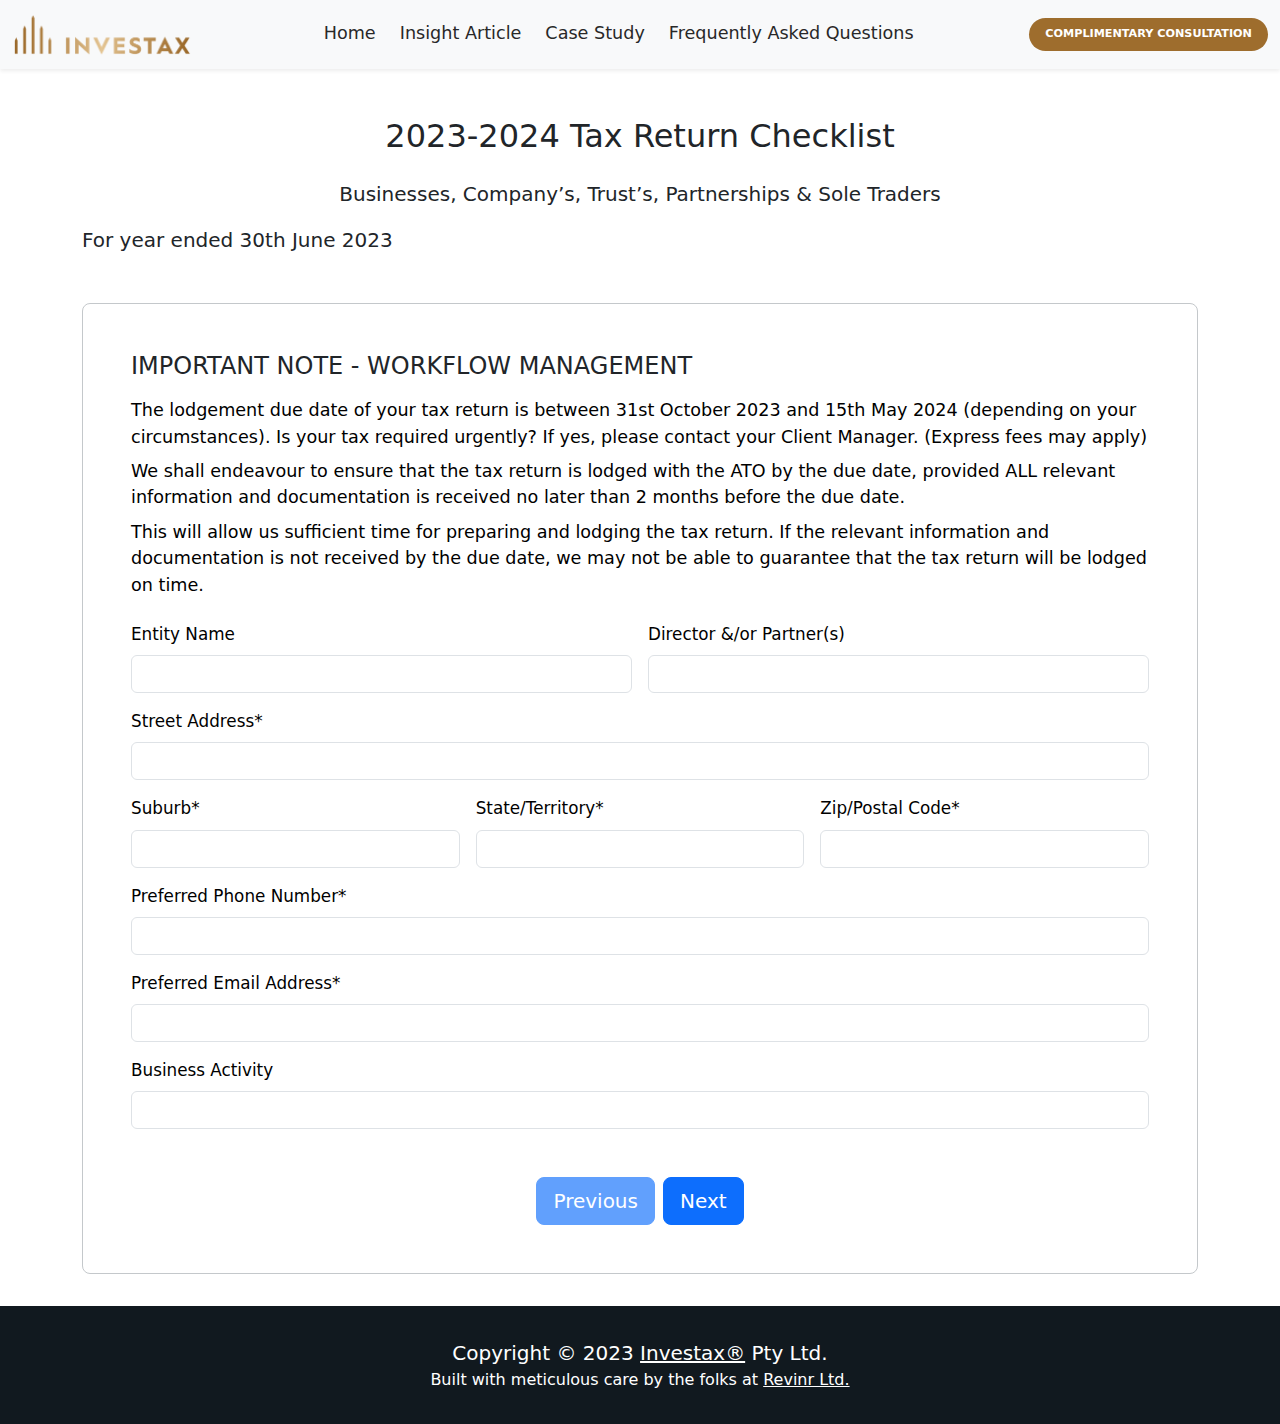
==== company-trust-partnership.html @ e7cae27a "navbar and footer added" ====
<!DOCTYPE html>
<html lang="en">
  <head>
    <meta charset="UTF-8" />
    <meta name="viewport" content="width=device-width, initial-scale=1.0" />

    <!-- bootstrap 5 -->
    <link
      rel="stylesheet"
      href="https://cdnjs.cloudflare.com/ajax/libs/bootstrap/5.3.3/css/bootstrap.min.css"
      integrity="sha512-jnSuA4Ss2PkkikSOLtYs8BlYIeeIK1h99ty4YfvRPAlzr377vr3CXDb7sb7eEEBYjDtcYj+AjBH3FLv5uSJuXg=="
      crossorigin="anonymous"
      referrerpolicy="no-referrer"
    />

    <!-- custom css -->
    <link rel="stylesheet" href="./css/style.css" />

    <title>Businesses, Company's, Trust's, Partnerships & Sole Traders</title>
  </head>
  <body>
    <nav class="navbar navbar-expand-lg bg-body-tertiary shadow-sm">
      <div class="container-fluid">
        <a class="navbar-brand" href="/">
          <img src="./img/Investax-Logo.png" alt="" />
        </a>
        <button
          class="navbar-toggler"
          type="button"
          data-bs-toggle="collapse"
          data-bs-target="#navbarSupportedContent"
          aria-controls="navbarSupportedContent"
          aria-expanded="false"
          aria-label="Toggle navigation"
        >
          <span class="navbar-toggler-icon"></span>
        </button>
        <div class="collapse navbar-collapse" id="navbarSupportedContent">
          <ul
            class="navbar-nav mx-auto mb-2 mb-lg-0 pt-3 pt-lg-0 gap-0 gap-lg-2"
          >
            <li class="nav-item">
              <a class="nav-link" href="/">Home</a
              >
            </li>
            <li class="nav-item">
              <a class="nav-link" href="https://investax.com.au/insight/"
              target="_blank">Insight Article</a
              >
            </li>
            <li class="nav-item">
              <a class="nav-link" href="https://investax.com.au/case-study/"
              target="_blank">Case Study</a
              >
            </li>
            <li class="nav-item">
              <a class="nav-link" href="https://investax.com.au/frequently-asked-questions/" target="_blank">Frequently Asked Questions</a>
            </li>
          </ul>

          <a href="https://investax.com.au/complimentary-consultation/" class="link-btn" target="_blank">Complimentary Consultation</a>
        </div>
      </div>
    </nav>

    <main>
      <div class="container min-vh-100">
        <div class="info-heading my-5">
          <h2 class="text-center mb-4">2023-2024 Tax Return Checklist</h2>
          <p class="lead text-center">
            Businesses, Company’s, Trust’s, Partnerships & Sole Traders
          </p>
          <p class="lead fw-normal">For year ended 30th June 2023</p>
        </div>

        <form
          class="step-form bg-white border border-secondary-subtle rounded-3 p-5"
        >
          <!-- return required time -->
          <div class="step">
            <h4 class="mb-3">IMPORTANT NOTE - WORKFLOW MANAGEMENT</h4>

            <p class="lead fw-normal mb-2">
              The lodgement due date of your tax return is between 31st October
              2023 and 15th May 2024 (depending on your circumstances). Is your
              tax required urgently? If yes, please contact your Client Manager.
              (Express fees may apply)
            </p>
            <p class="lead fw-normal mb-2">
              We shall endeavour to ensure that the tax return is lodged with
              the ATO by the due date, provided ALL relevant information and
              documentation is received no later than 2 months before the due
              date.
            </p>
            <p class="lead fw-normal mb-4">
              This will allow us sufficient time for preparing and lodging the
              tax return. If the relevant information and documentation is not
              received by the due date, we may not be able to guarantee that the
              tax return will be lodged on time.
            </p>

            <div class="row g-3">
              <!-- Entity Name  -->
              <div class="col-12 col-md-6">
                <label for="entity-name" class="form-label">Entity Name</label>
                <input type="text" class="form-control" id="entity-name" />
              </div>
              <!-- Director &/or Partner(s)  -->
              <div class="col-12 col-md-6">
                <label for="director-or-partner" class="form-label">Director &/or Partner(s)</label>
                <input type="text" class="form-control" id="director-or-partner" />
              </div>
              <!-- Street Address  -->
              <div class="col-12">
                <label for="street-address" class="form-label">Street Address*</label>
                <input type="text" class="form-control" id="street-address" />
              </div>
              <!-- Suburb  -->
              <div class="col-12 col-md-6 col-lg-4">
                <label for="suburb" class="form-label">Suburb*</label>
                <input type="text" class="form-control" id="suburb" />
              </div>
              <!-- State/Territory  -->
              <div class="col-12 col-md-6 col-lg-4">
                <label for="state-territory" class="form-label">State/Territory*</label>
                <input type="text" class="form-control" id="state-territory" />
              </div>
              <!-- Zip/Postal Code  -->
              <div class="col-12 col-md-6 col-lg-4">
                <label for="zip-postal-code" class="form-label">Zip/Postal Code*</label>
                <input type="text" class="form-control" id="zip-postal-code" />
              </div>
              <!-- Preferred Phone Number  -->
              <div class="col-12">
                <label for="preferred-phone-number" class="form-label">Preferred Phone Number*</label>
                <input type="text" class="form-control" id="preferred-phone-number" />
              </div>
              <!-- Preferred Email Address  -->
              <div class="col-12">
                <label for="preferred-email-address" class="form-label">Preferred Email Address*</label>
                <input type="text" class="form-control" id="preferred-email-address" />
              </div>
              <!-- Business Activity  -->
              <div class="col-12">
                <label for="business-activity" class="form-label">Business Activity</label>
                <input type="text" class="form-control" id="business-activity" />
              </div>
            </div>
            
          </div>


          <!-- INCOME & EXPENSES -->
          <div class="step">
            <h4 class="mb-3">INCOME & EXPENSES</h4>

            <ol>

              <!-- 1. Income & Expenses -->
              <li class="mb-4">
                <h5>Income & Expenses</h5>
                <ul>
                  <li>
                    <p class="lead fw-normal">
                      If you maintain your own cloud based accounting software, please contact your client manager to go through the steps to enable appropriate Investax Group access.
                    </p>
                  </li>
                  <li>
                    <p class="lead fw-normal">
                      If you maintain your own desktop based accounting software please submit a copy of the file via usb or via email to your relevant client manager.
                    </p>
                  </li>
                  <li>
                    <p class="lead fw-normal">
                      If you do not maintain cloud or desktop based accounting software, please forward the following documents to us, if applicable:
                    </p>
                    <ol>
                      <li>
                        <p class="lead fw-normal">
                          cashbook;
                        </p>
                      </li>
                      <li>
                        <p class="lead fw-normal">
                          bank statement;
                        </p>
                      </li>
                      <li>
                        <p class="lead fw-normal">
                          cheque butts;
                        </p>
                      </li>
                      <li>
                        <p class="lead fw-normal">
                          deposit slips;
                        </p>
                      </li>
                      <li>
                        <p class="lead fw-normal">
                          expenses summaries/invoices;
                        </p>
                      </li>
                      <li>
                        <p class="lead fw-normal">
                          copies of buy/sell contracts of listed shares, if applicable;
                        </p>
                      </li>
                      <li>
                        <p class="lead fw-normal">
                          copies of the quarterly PAYG Instalment returns;
                        </p>
                      </li>
                      <li>
                        <p class="lead fw-normal">
                          summary of employers’ contributions to members, if available;
                        </p>
                      </li>
                    </ol>
                  </li>
                </ul>
                <p class="lead fw-normal">
                  N.B. Should the company be registered for Payroll Tax? Are there any likely Payroll Tax Grouping issues?
                </p>
              </li>

              <!-- 2. Distribution from other company, partnership or trust -->
              <li class="mb-4">
                <h5>
                  Distribution from other company, partnership or trust
                </h5>
                <p class="lead fw-normal">
                  Do you receive distribution from another entity?*
                </p>

                <!-- receive distribution from another entity radio button -->
                <div class="mb-3">
                  <div class="form-check form-check-inline">
                    <input
                      class="form-check-input"
                      type="radio"
                      name="distribution-from-another-entry"
                      id="distribution-from-another-entry-yes"
                    />
                    <label class="form-check-label" for="distribution-from-another-entry-yes"> Yes </label>
                  </div>
                  <div class="form-check form-check-inline">
                    <input
                      class="form-check-input"
                      type="radio"
                      name="distribution-from-another-entry"
                      id="distribution-from-another-entry-no"
                    />
                    <label class="form-check-label" for="distribution-from-another-entry-no"> No </label>
                  </div>
                </div>

                <p class="lead fw-normal">
                  If you received distribution from another entity, please provide a copy of the tax return or distribution statement.
                </p>

                <!-- copy of the tax return or distribution statement -->
                <textarea class="form-control" name="" id=""></textarea>

                
                <p class="lead fw-normal">
                  If you have invested in units of a private unit trust, please provide the market value of the units as at 30th June 2023. If you have any problem on this issue, please feel free to give us a call.
                </p>

                <!-- invested in units of a private unit trust -->
                <textarea class="form-control" name="" id=""></textarea>

                
                <p class="lead fw-normal">
                  If you received a distribution from public unit trust, please provide a copy of the annual distribution summary and end of year portfolio statement.

                </p>

                <!-- received a distribution from public unit trust -->
                <textarea class="form-control" name="" id=""></textarea>
              </li>

              <!-- 3. Rent -->
              <li class="mb-4">
                <h5>Rent</h5>
                <p class="lead fw-normal">
                  Do you receive rental income?*
                </p>

                <!-- receive rental income? -->
                <div class="mb-3">
                  <div class="form-check form-check-inline">
                    <input
                      class="form-check-input"
                      type="radio"
                      name="recieve-rental-income"
                      id="recieve-rental-income-yes"
                    />
                    <label class="form-check-label" for="recieve-rental-income-yes"> Yes </label>
                  </div>
                  <div class="form-check form-check-inline">
                    <input
                      class="form-check-input"
                      type="radio"
                      name="recieve-rental-income"
                      id="recieve-rental-income-no"
                    />
                    <label class="form-check-label" for="recieve-rental-income-no"> No </label>
                  </div>
                </div>

                <p class="lead fw-normal">
                  Provide copies of the monthly rental statements or a copy of the annual summary, if available, of all investment properties.
                </p>

                <!-- copies of the monthly rental statements or a copy of the annual summary -->
                <textarea class="form-control" name="" id=""></textarea>

                <p class="lead fw-normal">
                  Supply settlement sheets and purchase documents if you acquired property after 1st July 2022
                </p>

                <!-- settlement sheets and purchase documents -->
                <textarea class="form-control" name="" id=""></textarea>

                <p class="lead fw-normal">
                  Provide the market value of each rental property as of 30th June 2023. If you have any problem on this issue, please feel free to give us a call.
                </p>

                <!-- market value of each rental property -->
                <textarea class="form-control" name="" id=""></textarea>

                <p class="lead fw-normal">
                  Indicate if there’s any joint venture arrangement underlying any properties. If so, your client manager will advise what info to provide.
                </p>

                <!-- market value of each rental property -->
                <textarea class="form-control" name="" id=""></textarea>
              </li>

              <!-- 4. Interest -->
              <li class="mb-4">
                <h5>Interest</h5>
                
                <div class="row g-3 mb-2">
                  <!-- Name of Bank -->
                  <div class="col-12 col-md-6 col-lg-4">
                    <label for="name-of-bank" class="form-label">Name of Bank</label>
                    <input type="text" class="form-control" id="name-of-bank" />
                  </div>

                  <!-- Account Number -->
                  <div class="col-12 col-md-6 col-lg-4">
                    <label for="account-number" class="form-label">Account Number</label>
                    <input type="text" class="form-control" id="account-number" />
                  </div>

                  <!-- Total Interest Received ($) -->
                  <div class="col-12 col-md-6 col-lg-4">
                    <label for="total-interest-received" class="form-label">Total Interest Received ($)</label>
                    <input type="text" class="form-control" id="total-interest-received" />
                  </div>
                  
                </div>
              </li>

              <!-- 5. Dividends -->
              <li class="mb-4">
                <h5>Dividends</h5>
                <p class="lead fw-normal">
                  Please provide copies of all dividend statements including those that take part in dividend reinvestment plan. If you have problems finding all these statements, please feel free to contact us.
                </p>
                
                <div class="row g-3 mb-2">
                  <!-- Name of Shares (please indicate if the shares take part in DRP) -->
                  <div class="col-12">
                    <label for="name-of-shares" class="form-label">Name of Shares (please indicate if the shares take part in DRP)</label>
                    <input type="text" class="form-control" id="name-of-shares" />
                  </div>

                  <!-- Unfranked Dividend -->
                  <div class="col-12 col-md-6 col-lg-4">
                    <label for="unfranked-dividend" class="form-label">Unfranked Dividend</label>
                    <input type="text" class="form-control" id="unfranked-dividend" />
                  </div>

                  <!-- Franked Dividend -->
                  <div class="col-12 col-md-6 col-lg-4">
                    <label for="franked-dividend" class="form-label">Franked Dividend</label>
                    <input type="text" class="form-control" id="franked-dividend" />
                  </div>

                  <!-- Imputation Credit -->
                  <div class="col-12 col-md-6 col-lg-4">
                    <label for="imputation-credit" class="form-label">Imputation Credit</label>
                    <input type="text" class="form-control" id="imputation-credit" />
                  </div>
                  
                </div>
              </li>

              <!-- 6. Capital Gain -->
              <li class="mb-4">
                <h5>
                  Capital Gain
                </h5>

                <p class="lead fw-normal">
                  Capital Gain: Did you sell any assets such as share investments or property in the 2023 financial year. i.e. from 1st July 2022 to 30th June 2023?
                </p>

                <!-- Capital Gain radio buttons -->
                <div class="mb-3">
                  <div class="form-check form-check-inline">
                    <input
                      class="form-check-input"
                      type="radio"
                      name="capital-gain"
                      id="capital-gain-yes"
                    />
                    <label class="form-check-label" for="capital-gain-yes"> Yes </label>
                  </div>
                  <div class="form-check form-check-inline">
                    <input
                      class="form-check-input"
                      type="radio"
                      name="capital-gain"
                      id="capital-gain-no"
                    />
                    <label class="form-check-label" for="capital-gain-no"> No </label>
                  </div>
                </div>

              </li>

              <!-- 7. Any other Income -->
              <li class="mb-4">
                <h5>
                  Any other Income
                </h5>

                <p class="lead fw-normal">
                  (Details of all receipts during the financial year, e.g. gross payments subject to foreign resident withholding etc. which do not fit into any of the above categories.)
                </p>

                <!-- Any other Income textarea -->
                <textarea class="form-control" name="" id="" rows="4"></textarea>

              </li>

              
              <!-- 8.  Loans -->
              <li class="mb-4">
                <h5>
                   Loans
                </h5>

                <p class="lead">
                  Are your loans looked after via a broker or directly through a bank manager?
                </p>

                <!-- r loans looked after via a broker or directly -->
                <div class="mb-3">
                  <div class="form-check form-check-inline">
                    <input
                      class="form-check-input"
                      type="radio"
                      name="loans-looked-after"
                      id="loans-looked-after-broker"
                    />
                    <label class="form-check-label" for="loans-looked-after-broker"> Broker </label>
                  </div>
                  <div class="form-check form-check-inline">
                    <input
                      class="form-check-input"
                      type="radio"
                      name="loans-looked-after"
                      id="loans-looked-after-bank-manager"
                    />
                    <label class="form-check-label" for="loans-looked-after-bank-manager"> Bank Manager </label>
                  </div>
                </div>

              </li>
            </ol>
            
          </div>

          <!-- BUSINESS INCOME & EXPENSES -->
          <div class="step">
            <h4 class="mb-3">BUSINESS INCOME & EXPENSES</h4>

            <ol>

              <!-- 1. Motor Vehicle -->
              <li class="mb-4">
                <h5>Motor Vehicle</h5>
                
                <p class="lead">
                  Was there any motor vehicles owned by the business or did you use your own car for business purposes through the year?
                </p>

                <!-- motor vehicles owned by the business radio buttons -->
                <div class="mb-3">
                  <div class="form-check form-check-inline">
                    <input
                      class="form-check-input"
                      type="radio"
                      name="vehicles-owned-by-the-business"
                      id="vehicles-owned-by-the-business-yes"
                    />
                    <label class="form-check-label" for="vehicles-owned-by-the-business-yes"> Yes </label>
                  </div>
                  <div class="form-check form-check-inline">
                    <input
                      class="form-check-input"
                      type="radio"
                      name="vehicles-owned-by-the-business"
                      id="vehicles-owned-by-the-business-no"
                    />
                    <label class="form-check-label" for="vehicles-owned-by-the-business-no"> No </label>
                  </div>
                </div>

                <p class="lead fw-normal">
                  If yes, please provide one of the following:
                </p>

                <h5>Log Book Method - Business % use</h5>

                <p class="lead fw-normal">
                  Please provide details of all expenses you incurred over the financial year including repairs/maintenance, registration/insurance, fuel (can be estimated) etc.
                </p>

                <p class="lead fw-normal">
                  If the car was newly acquired during 2022/2023 please also provide car purchase invoice.
                </p>

                <!-- Any other Income textarea -->
                <textarea class="form-control" name="" id="" rows="3"></textarea>

                <p class="lead">
                  If you have a loan for the vehicle, please provide details of the interest you paid over the year and the cost of the car. If you have a hire purchase, please provide a copy of the purchase invoice and car finance contract.
                </p>

                <!-- a loan for the vehicle details textarea -->
                <textarea class="form-control" name="" id="" rows="3"></textarea>

                <p class="lead">
                  If you had a lease for your vehicle, please provide figures of your lease payments.
                </p>

                <p class="lead fw-normal">
                  Kilometres Method:
                  <br>
                  If you have not kept a log book but used your car for business, let us know how many kilometres you have traveled for business in 2023. The maximum the tax office allows you to claim using this method is 5000 kilometres. 
                </p>

                <!-- how many kilometres input -->
                <input type="text" class="form-control" style="max-width: 350px;" id="kilometres" />

              </li>

              <!-- 2. Tax Loss -->
              <li class="mb-4">
                <h5>
                  Tax Loss
                </h5>
                <p class="lead">
                  Did the entity/business have a loss to be brought forward from prior year?
                </p>

                <!-- entity/business have a loss -->
                <div class="mb-3">
                  <div class="form-check form-check-inline">
                    <input
                      class="form-check-input"
                      type="radio"
                      name="entity-business-loss"
                      id="entity-business-loss-yes"
                    />
                    <label class="form-check-label" for="entity-business-loss-yes"> Yes </label>
                  </div>
                  <div class="form-check form-check-inline">
                    <input
                      class="form-check-input"
                      type="radio"
                      name="entity-business-loss"
                      id="entity-business-loss-no"
                    />
                    <label class="form-check-label" for="entity-business-loss-no"> No </label>
                  </div>
                </div>

              </li>

              <!-- 3. Superannuation -->
              <li class="mb-4">
                <h5>
                  Superannuation
                </h5>

                <p class="lead">
                  Has the entity/business made any contributions to a superannuation fund?
                </p>

                <!-- entity/business made any contributions -->
                <div class="mb-3">
                  <div class="form-check form-check-inline">
                    <input
                      class="form-check-input"
                      type="radio"
                      name="entity-business-made-contributions"
                      id="entity-business-made-contributions-yes"
                    />
                    <label class="form-check-label" for="entity-business-made-contributions-yes"> Yes </label>
                  </div>
                  <div class="form-check form-check-inline">
                    <input
                      class="form-check-input"
                      type="radio"
                      name="entity-business-made-contributions"
                      id="entity-business-made-contributions-no"
                    />
                    <label class="form-check-label" for="entity-business-made-contributions-no"> No </label>
                  </div>
                </div>

                <p class="lead">
                  If yes, please provide the names of the funds and the amount of contributions made for each beneficiary/employee/partner.
                </p>

                <!-- e names of the funds and the amount of contributions -->
                <textarea class="form-control" name="" id="" rows="4"></textarea>

              </li>

              <!-- 4.  Capital/Purchases -->
              <li class="mb-4">
                <h5> Capital/Purchases</h5>
                
                <p class="lead fw-normal">
                  If the Company purchased any capital assets during the year, please provide an itemised list with date of purchase, description of the item purchased and the purchase cost (including shipping and installation) *New small business capital purchase rules may apply.
                </p>

                <!-- names of the funds and the amount of contributions -->
                <textarea class="form-control" name="" id="" rows="4"></textarea>
              </li>

              <!-- 5.  Other Deductions -->
              <li class="mb-4">
                <h5> Other Deductions</h5>
                
                <p class="lead fw-normal">
                  Show only expenses not listed at any other item. Any other information which you would like us to be aware of:
                </p>

                <!-- Any other information -->
                <textarea class="form-control" name="" id="" rows="4"></textarea>
              </li>

              <!-- 6.  Distribution to stakeholders -->
              <li class="mb-4">
                <h5>Distribution to stakeholders</h5>
                
                <p class="lead fw-normal">
                  Please provide a list of payments made to shareholders
                </p>

                <!-- list of payments made to shareholders -->
                <textarea class="form-control" name="" id="" rows="4"></textarea>
              </li>

              <!-- 7. Small Business Entities(SBEs) -->
              <li class="mb-4">
                <h5>Small Business Entities(SBEs)</h5>
                
                <p class="lead fw-normal">
                  If you carry on a business and your annual turnover is less than $50 million, you will be eligible to be treated as SBE. The benefits of being a SBE taxpayer are, among other things:
                </p>

                <ul>
                  <li>
                    <p class="lead fw-normal">
                      Either cash/accrual accounting method available
                    </p>
                  </li>
                  <li>
                    <p class="lead fw-normal">
                      simplified trading stock rules where businesses only need to conduct stocktakes and account for changes in the value of trading stock in limited circumstances,
                    </p>
                  </li>
                  <li>
                    <p class="lead fw-normal">
                      simplified depreciation rules where most depreciating assets costing less than $30,000 each are written off immediately. Most other depreciating assets are pooled and deducted at a rate of either 15% for the first year of acquisition or 30% for each year after the first year.
                    </p>
                  </li>
                </ul>

                <p class="lead fw-normal">
                  *Please call your Client Manager who can answer any query you may have <strong>on this matter.</strong>
                </p>

                <p class="lead fw-normal">
                  Please note that you are required to forward all the above documents to us for preparing your financial statements and tax return. The above list of documents, while being quite comprehensive, is not meant to be exhaustive. If you are not certain whether additional information/documents are required or some of the documents are missing, please feel free to give us a call.
                </p>

                <p class="lead fw-bold">
                  How did you hear about Investax Group?
                </p>

                <!-- hear about Investax Group -->
                <textarea class="form-control" name="" id="" rows="4"></textarea>
              </li>

            </ol>
            
          </div>

          <!-- TAXPAYER’S DECLARATION -->
          <div class="step">
            <h4 class="mb-3">TAXPAYER'S DECLARATION*</h4>

            <div class="form-check">
              <input class="form-check-input" type="checkbox" value="" id="declaration">
              <label class="form-check-label" for="declaration">
                I declare that all the information I have given is true and correct.
              </label>
            </div>
            
          </div>

          <!-- Buttons -->
          <div class="mt-5 d-flex flex-row gap-2 justify-content-center">
            <button
              class="btn btn-lg btn-primary"
              type="button"
              onclick="prevStep()"
              id="prevBtn"
            >
              Previous
            </button>
            <button
              class="btn btn-lg btn-primary"
              type="button"
              onclick="nextStep()"
              id="nextBtn"
            >
              Next
            </button>
            <button
              class="btn btn-lg btn-success"
              type="submit"
              id="submitBtn"
              style="display: none"
            >
              Submit
            </button>
          </div>
        </form>
      </div>
    </main>

    <footer>
      <div class="container">
        <p class="lead">
          Copyright © 2023
          <a href="https://investax.com.au/" target="_blank">Investax®</a> Pty
          Ltd.
        </p>
        <p>
          Built with meticulous care by the folks at
          <a href="https://revinr.com/" target="_blank">Revinr Ltd.</a>
        </p>
      </div>
    </footer>

    <!-- bootstrap js -->
    <script
      src="https://cdnjs.cloudflare.com/ajax/libs/bootstrap/5.3.3/js/bootstrap.min.js"
      integrity="sha512-ykZ1QQr0Jy/4ZkvKuqWn4iF3lqPZyij9iRv6sGqLRdTPkY69YX6+7wvVGmsdBbiIfN/8OdsI7HABjvEok6ZopQ=="
      crossorigin="anonymous"
      referrerpolicy="no-referrer"
    ></script>

    <!-- custom js -->
    <script src="./js/index.js"></script>
  </body>
</html>
---- css/style.css ----
/* utility */
textarea {
  margin-bottom: 1rem;
}
/* utility end */

/* navbar */
.navbar .navbar-brand {
  max-width: 180px;
}

.navbar .navbar-brand img {
  width: 100%;
}

.navbar .navbar-toggler {
  border: none !important;
  box-shadow: none !important;
}

.navbar .nav-item .nav-link {
  font-size: 1.1rem;
  font-weight: 500;
  color: #282828;
  border-bottom: 3px solid transparent;
}

.navbar .nav-item .login-btn-link {
  font-weight: 500;
}

.navbar-nav .nav-link.active,
.navbar-nav .nav-link.show {
  color: #000;
  border-color: #9e6d2d;
}

.navbar-nav .nav-link:hover {
  border-color: #9e6d2d;
}

.navbar .link-btn {
  text-decoration: none;
  border-radius: 25px;
  background-color: #9e6d2d;
  border: none;
  color: #ffffff;
  font-size: .7rem;
  padding: 0.5rem 1rem;
  font-weight: 600;
  text-transform: uppercase;
  transition-duration: 0.4s;
}

.navbar .link-btn:hover {
  background-color: #61431c;
}
/* navbar end */

/* footer */
footer {
  padding: 2rem 0;
  background: #11191f;
  display: flex;
  align-items: center;
}

footer p {
  margin-bottom: 0;
  color: #fff;
  text-align: center;
}

footer a {
  color: #fff;
}
/* footer end */

/* info heading */
.info-heading p {
  font-weight: 500;
}

/*  form */
.step-form {
  margin: 2rem auto;
  padding: 1.25rem;
}

.step {
  display: none;
}

.step-form label {
  font-weight: 500;
  color: #000;
  font-size: 1.05rem;
}

.step p.lead {
  font-size: 1.1rem;
  font-weight: 500;
  color: #000;
}

/* index page */
.single-checklist-link {
  overflow: hidden;
}

.single-checklist-link .card-img-top {
  height: 14rem;
  overflow: hidden;
}

.single-checklist-link .card-img-top img {
  width: 100%;
  height: 100%;
  object-fit: cover;
  object-position: center;
  overflow: hidden;
  transition: all 0.35s;
}

.single-checklist-link:hover .card-img-top img {
  transform: scale(1.05);
}
/* index page end */

/* login page and */
.login-page,
.otp-page {
  background: #ebebeb;
}

.login-page .card,
.otp-page .card {
  border-radius: 10px;
  border: unset;
}

.login-page label,
.otp-page label {
  font-size: 1.1rem;
  font-weight: 500;
  color: #000;
}

.otp-page .otp-field {
  flex-direction: row;
  column-gap: 10px;
  display: flex;
  align-items: center;
  justify-content: center;
}

.otp-page .otp-field input {
  height: 45px;
  width: 42px;
  border-radius: 6px;
  outline: none;
  font-size: 1.125rem;
  text-align: center;
  border: 1px solid #ddd;
}
.otp-page .otp-field input:focus {
  box-shadow: 0 1px 0 rgba(0, 0, 0, 0.1);
}
.otp-page .otp-field input::-webkit-inner-spin-button,
.otp-page .otp-field input::-webkit-outer-spin-button {
  display: none;
}
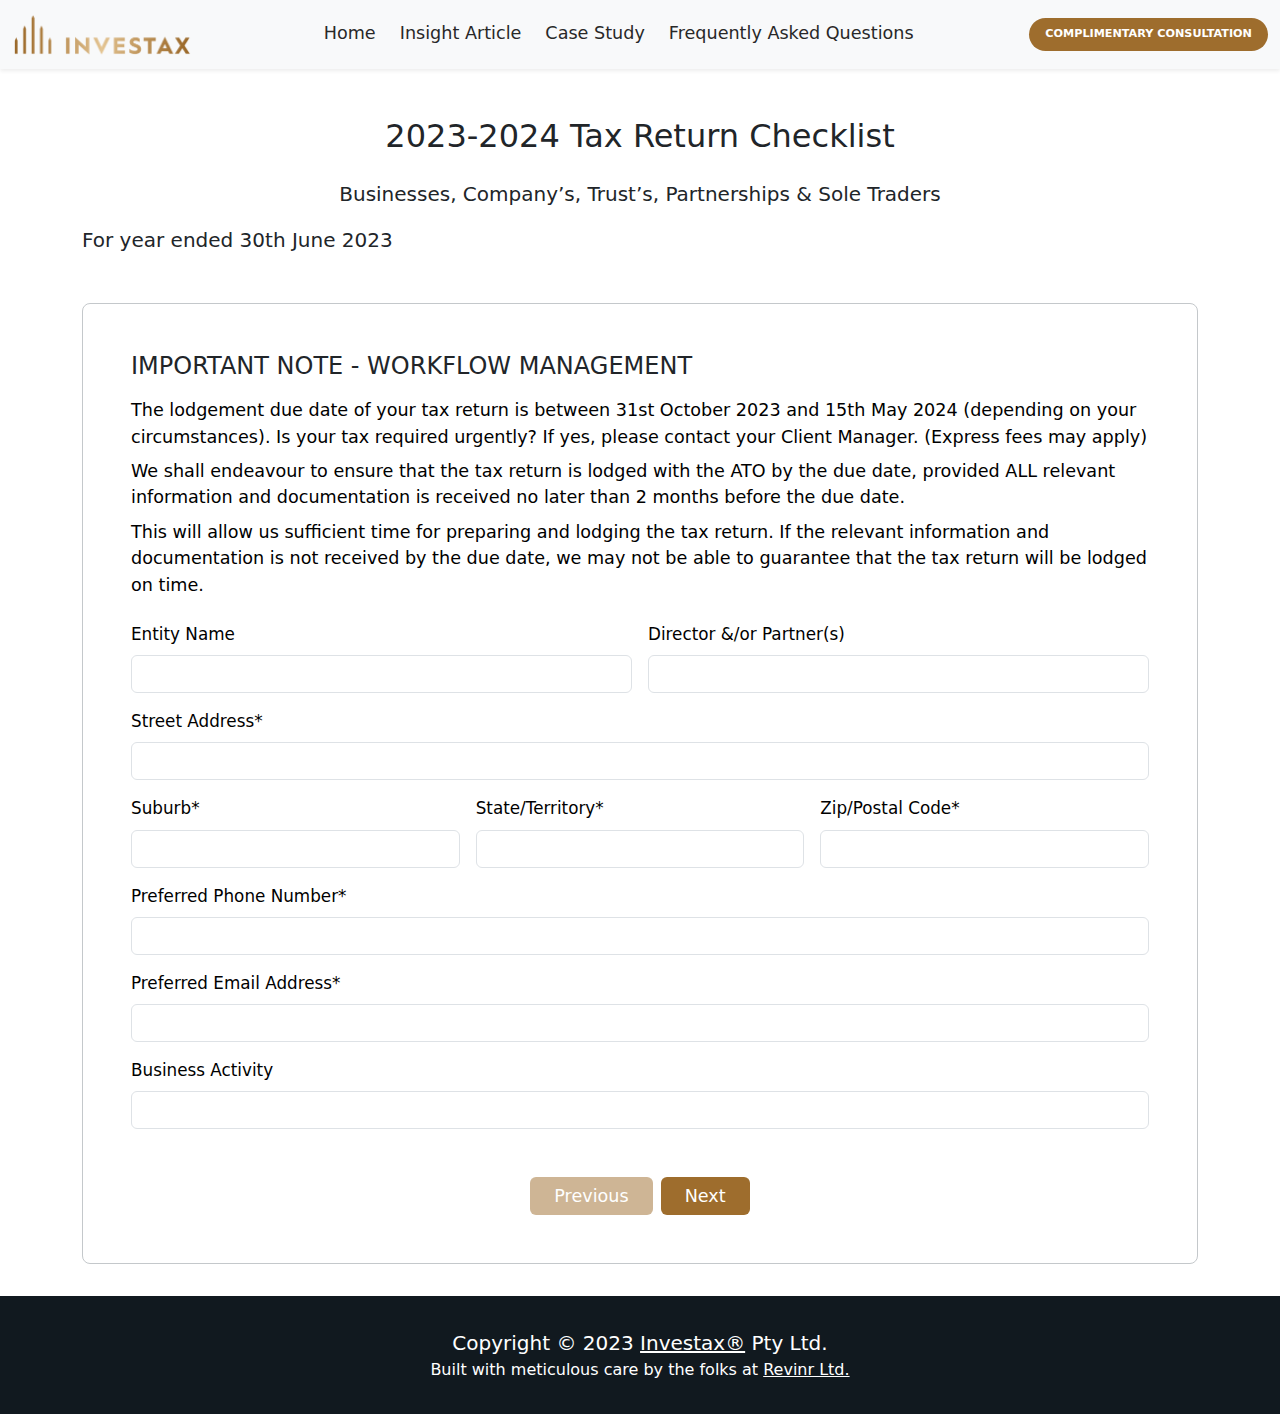
==== commit 78771474: "otp modal added and button design" ====
--- a/company-trust-partnership.html
+++ b/company-trust-partnership.html
@@ -732,7 +732,7 @@
           <!-- Buttons -->
           <div class="mt-5 d-flex flex-row gap-2 justify-content-center">
             <button
-              class="btn btn-lg btn-primary"
+              class="step-button"
               type="button"
               onclick="prevStep()"
               id="prevBtn"
@@ -740,7 +740,7 @@
               Previous
             </button>
             <button
-              class="btn btn-lg btn-primary"
+              class="step-button"
               type="button"
               onclick="nextStep()"
               id="nextBtn"
@@ -748,7 +748,7 @@
               Next
             </button>
             <button
-              class="btn btn-lg btn-success"
+              class="submit-button"
               type="submit"
               id="submitBtn"
               style="display: none"
--- a/css/style.css
+++ b/css/style.css
@@ -76,6 +76,51 @@
 }
 /* footer end */
 
+
+/* otp modal */
+#otpModal .modal-header {
+  border-bottom: none;
+  padding-bottom: 0;
+}
+
+#otpModal .modal-title {
+  font-weight: 600;
+  font-size: 1.25rem;
+}
+
+.otp-input {
+  width: 3rem;
+  height: 3rem;
+  text-align: center;
+  margin: 0 0.25rem;
+  font-size: 1.2rem;
+  border: 1px solid #ced4da;
+  border-radius: 0.375rem;
+  transition: border-color 0.3s ease, box-shadow 0.3s ease;
+}
+
+.otp-input:focus {
+  border-color: #007bff;
+  box-shadow: 0 0 0 0.2rem rgba(0, 123, 255, 0.25);
+}
+
+#otpForm {
+  display: flex;
+  flex-direction: column;
+  align-items: center;
+  padding: 1rem 0;
+}
+
+#otpForm button {
+  width: 100%;
+  max-width: 300px;
+  font-weight: 600;
+}
+
+
+/* otp modal end */
+
+
 /* info heading */
 .info-heading p {
   font-weight: 500;
@@ -106,6 +151,7 @@
 /* index page */
 .single-checklist-link {
   overflow: hidden;
+  height: 100%;
 }
 
 .single-checklist-link .card-img-top {
@@ -124,6 +170,37 @@
 
 .single-checklist-link:hover .card-img-top img {
   transform: scale(1.05);
+}
+
+
+.step-button, .submit-button {
+  color: #fff;
+  border: none;
+  border-radius: 6px;
+  padding: 0.35rem 1.5rem;
+  font-size: 1.1rem;
+  font-weight: 400;
+}
+
+.step-button {
+  background: #9e6d2d;
+}
+
+.step-button:hover {
+  background: #61431c;
+}
+
+.submit-button {
+  background: rgb(1, 106, 1);
+}
+
+.submit-button:hover {
+  background: rgb(0, 51, 0);
+}
+
+.step-button:disabled, .submit-button:disabled {
+  opacity: .5;
+  cursor: not-allowed;
 }
 /* index page end */
 
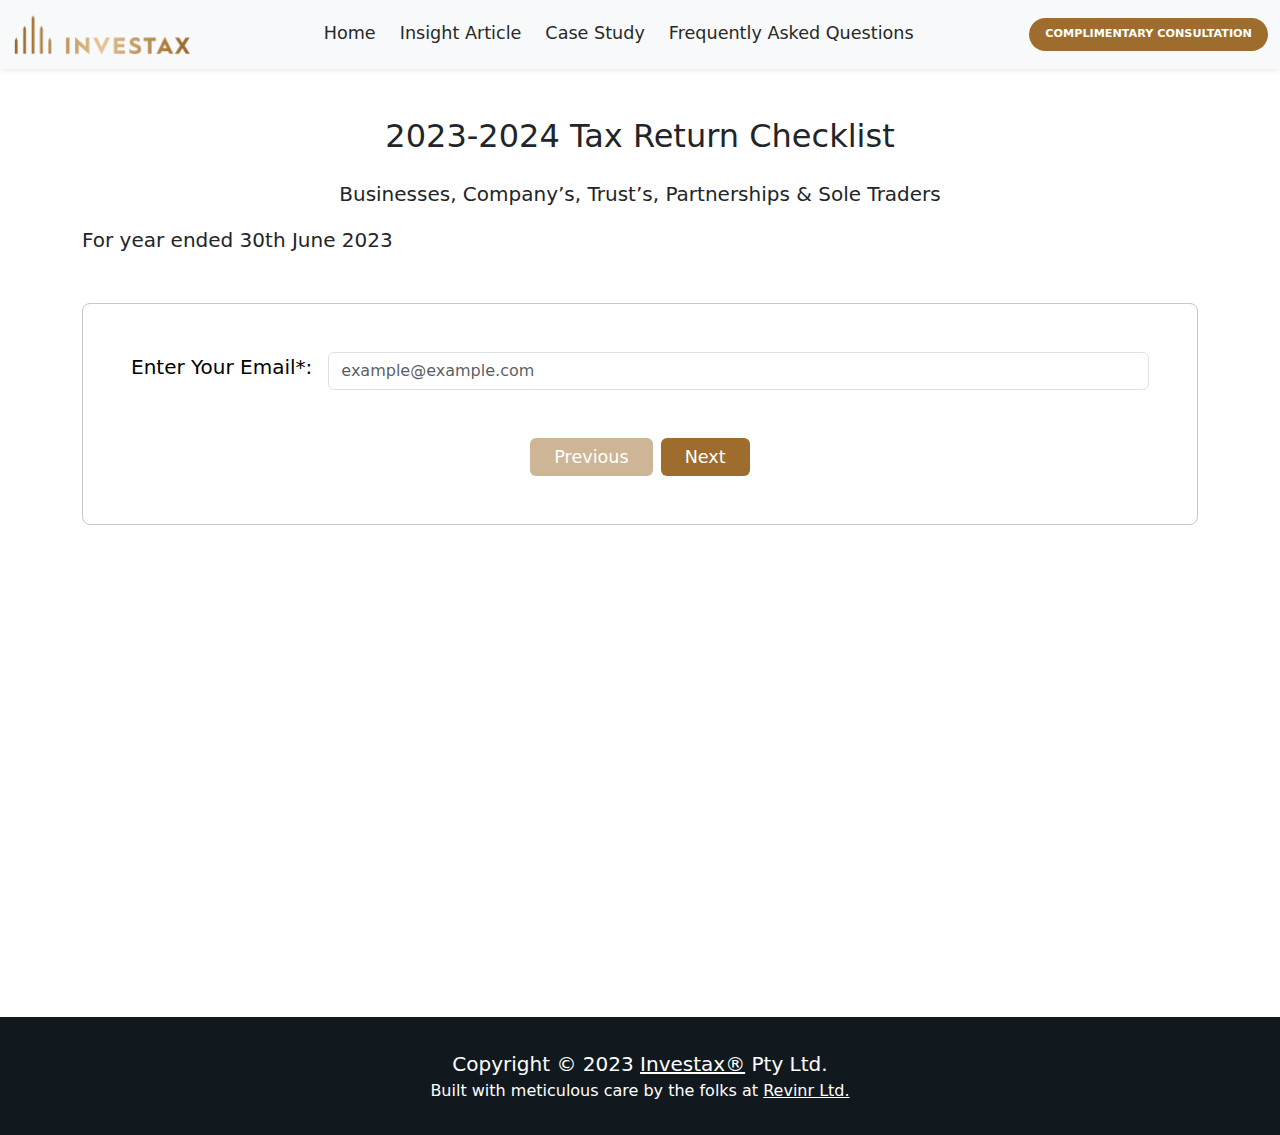
==== commit 9099df93: "buisness done" ====
--- a/company-trust-partnership.html
+++ b/company-trust-partnership.html
@@ -76,6 +76,25 @@
         <form
           class="step-form bg-white border border-secondary-subtle rounded-3 p-5"
         >
+
+          <!-- email -->
+          <div class="step">
+            <div class="d-block d-lg-flex align-items-start justify-content-center gap-3">
+              <label for="emailInput" class="form-label text-nowrap fs-5"
+                  >Enter Your Email*:
+                </label>
+                <div class="input-group d-block w-100">
+                  <input
+                    type="email"
+                    class="form-control w-100"
+                    id="emailInput"
+                    placeholder="example@example.com"
+                    required
+                  />
+                </div>
+            </div>
+          </div>
+
           <!-- return required time -->
           <div class="step">
             <h4 class="mb-3">IMPORTANT NOTE - WORKFLOW MANAGEMENT</h4>
@@ -113,32 +132,32 @@
               <!-- Street Address  -->
               <div class="col-12">
                 <label for="street-address" class="form-label">Street Address*</label>
-                <input type="text" class="form-control" id="street-address" />
+                <input type="text" class="form-control" id="street-address" required />
               </div>
               <!-- Suburb  -->
               <div class="col-12 col-md-6 col-lg-4">
                 <label for="suburb" class="form-label">Suburb*</label>
-                <input type="text" class="form-control" id="suburb" />
+                <input type="text" class="form-control" id="suburb" required />
               </div>
               <!-- State/Territory  -->
               <div class="col-12 col-md-6 col-lg-4">
                 <label for="state-territory" class="form-label">State/Territory*</label>
-                <input type="text" class="form-control" id="state-territory" />
+                <input type="text" class="form-control" id="state-territory" required />
               </div>
               <!-- Zip/Postal Code  -->
               <div class="col-12 col-md-6 col-lg-4">
                 <label for="zip-postal-code" class="form-label">Zip/Postal Code*</label>
-                <input type="text" class="form-control" id="zip-postal-code" />
+                <input type="text" class="form-control" id="zip-postal-code" required />
               </div>
               <!-- Preferred Phone Number  -->
               <div class="col-12">
                 <label for="preferred-phone-number" class="form-label">Preferred Phone Number*</label>
-                <input type="text" class="form-control" id="preferred-phone-number" />
+                <input type="text" class="form-control" id="preferred-phone-number" required />
               </div>
               <!-- Preferred Email Address  -->
               <div class="col-12">
                 <label for="preferred-email-address" class="form-label">Preferred Email Address*</label>
-                <input type="text" class="form-control" id="preferred-email-address" />
+                <input type="text" class="form-control" id="preferred-email-address" required />
               </div>
               <!-- Business Activity  -->
               <div class="col-12">
@@ -721,7 +740,7 @@
             <h4 class="mb-3">TAXPAYER'S DECLARATION*</h4>
 
             <div class="form-check">
-              <input class="form-check-input" type="checkbox" value="" id="declaration">
+              <input class="form-check-input" type="checkbox" value="" id="declaration" required >
               <label class="form-check-label" for="declaration">
                 I declare that all the information I have given is true and correct.
               </label>
--- a/css/style.css
+++ b/css/style.css
@@ -115,6 +115,20 @@
   width: 100%;
   max-width: 300px;
   font-weight: 600;
+  border-color: #9e6d2d;
+  background: #9e6d2d;
+  color: #fff;
+}
+
+#otpForm button:hover {
+  border-color: #61431c;
+  background: #61431c;
+  color: #fff;
+}
+
+#otpForm button:disabled {
+  opacity: .5;
+  cursor: not-allowed;
 }
 
 
@@ -146,6 +160,18 @@
   font-size: 1.1rem;
   font-weight: 500;
   color: #000;
+}
+
+.step p.lead {
+  font-size: 1.1rem;
+  font-weight: 500;
+  color: #000;
+}
+
+.step .add-btn {
+  display: block;
+  background: #9e6d2d;
+  color: #fff;
 }
 
 /* index page */
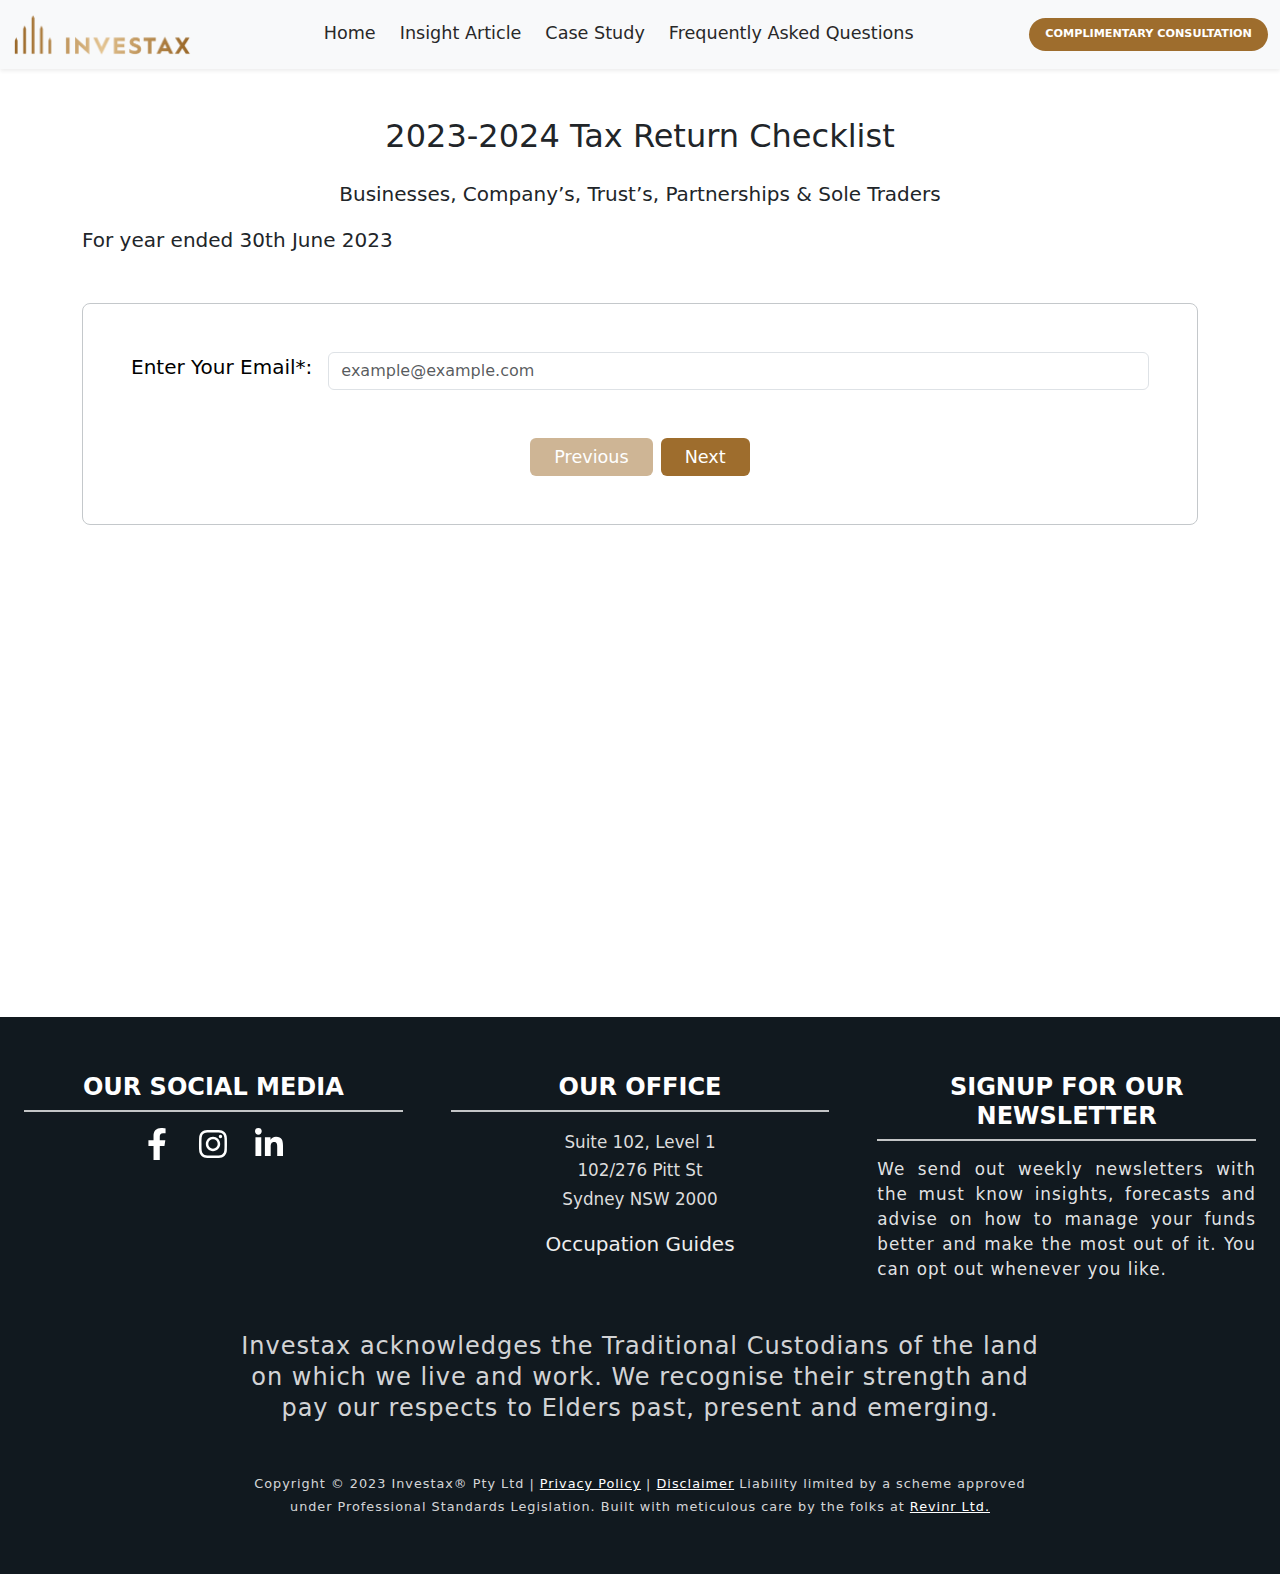
==== commit edeb4b9d: "footer design updated" ====
--- a/company-trust-partnership.html
+++ b/company-trust-partnership.html
@@ -753,7 +753,6 @@
             <button
               class="step-button"
               type="button"
-              onclick="prevStep()"
               id="prevBtn"
             >
               Previous
@@ -761,7 +760,6 @@
             <button
               class="step-button"
               type="button"
-              onclick="nextStep()"
               id="nextBtn"
             >
               Next
@@ -780,16 +778,81 @@
     </main>
 
     <footer>
-      <div class="container">
-        <p class="lead">
-          Copyright © 2023
-          <a href="https://investax.com.au/" target="_blank">Investax®</a> Pty
-          Ltd.
-        </p>
-        <p>
-          Built with meticulous care by the folks at
-          <a href="https://revinr.com/" target="_blank">Revinr Ltd.</a>
-        </p>
+      <div class="container-fluid p-4">
+
+        <!-- top content -->
+        <div class=" row gx-5 gy-3">
+
+          <!-- social media -->
+           <div class="col-12 col-md-6 col-lg-4">
+             <div>
+               <h4 class="fw-bold text-center">OUR SOCIAL MEDIA</h4>
+               <hr class="mt-0 border border-white border-1 opacity-75">
+               <div class="d-flex gap-4 justify-content-center">
+   
+                 <!-- facebook -->
+                 <a href="https://www.facebook.com/investaxaustralia" target="_blank">
+                   <img style="width: 2rem; height: 2rem;" src="./img/facebook.svg" alt="">
+                 </a>
+   
+                 <!-- instagram -->
+                 <a href="https://www.facebook.com/investaxaustralia" target="_blank">
+                   <img style="width: 2rem; height: 2rem;" src="./img/instagram.svg" alt="">
+                 </a>
+   
+                 <!-- facebook -->
+                 <a href="https://www.facebook.com/investaxaustralia" target="_blank">
+                   <img style="width: 2rem; height: 2rem;" src="./img/linkedin.svg" alt="">
+                 </a>
+   
+               </div>
+             </div>
+           </div>
+
+          <!-- OUR OFFICE -->
+          <div class="col-12 col-md-6 col-lg-4">
+            <div>
+              <h4 class="fw-bold text-center">OUR OFFICE</h4>
+              <hr class="mt-0 border border-white border-1 opacity-75">
+              <a href="https://goo.gl/maps/UM6EaNGkTrjcFH3q8" target="_blank" class="d-block text-center text-decoration-none " style="font-size: 1.05rem; line-height: 1.7; color: #ddd;" >
+                Suite 102, Level 1
+                <br>
+                102/276 Pitt St
+                <br>
+                Sydney NSW 2000
+              </a>
+              <a href="https://investax.com.au/occupation-guides/" target="_blank" class="d-block text-center text-decoration-none mt-3" style="font-size: 1.25rem; color: #eee;" >Occupation Guides</a>
+            </div>
+          </div>
+
+          <!-- SIGNUP FOR OUR NEWSLETTER -->
+          <div class="col-12 col-md-6 col-lg-4">
+            <div>
+              <h4 class="fw-bold text-center">SIGNUP FOR OUR NEWSLETTER</h4>
+              <hr class="mt-0 border border-white border-1 opacity-75">
+              <p style="text-align: justify;color: rgba(255, 255, 255, 0.8980392157);letter-spacing: 1px; font-size: 1.05rem;">
+                We send out weekly newsletters with the must know insights, forecasts and advise on how to manage your funds better and make the most out of it. You can opt out whenever you like.
+              </p>
+            </div>
+          </div>
+
+        </div>
+
+        <!-- bottom content -->
+         <h4 class="my-5 px-4 mx-auto text-center" style="width: 70%;line-height: 1.3; letter-spacing: 1px; color: rgba(255, 255, 255, 0.8352941176);">
+          Investax acknowledges the Traditional Custodians of the land on which we live and work. We recognise their strength and pay our respects to Elders past, present and emerging.
+         </h4>
+
+        <!-- bottom content -->
+         <div class="mx-auto px-4 text-center" style="width: 70%; line-height: 1.8; letter-spacing: 1px; color: rgba(255, 255, 255, 0.8352941176); font-size: .8rem;">
+          <div class="fine-print">
+            <span>Copyright © 2023 Investax® Pty Ltd | <a href="https://investax.com.au/privacy-and-policy/" target="_blank"> Privacy Policy</a> | <a href="https://investax.com.au/disclaimer/" target="_blank">Disclaimer</a></span>
+            <span>Liability limited by a scheme approved under Professional Standards Legislation.</span>
+            <span class="powered-by">
+              Built with meticulous care by the folks at <a href="https://revinr.com/" target="_blank">Revinr Ltd.</a>
+            </span>
+          </div>
+         </div>
       </div>
     </footer>
 
--- a/css/style.css
+++ b/css/style.css
@@ -63,6 +63,7 @@
   background: #11191f;
   display: flex;
   align-items: center;
+  color: #fff;
 }
 
 footer p {
@@ -149,6 +150,12 @@
 .step {
   display: none;
 }
+.step.active {
+  display: block;
+}
+.text-danger {
+  color: #dc3545;
+}
 
 .step-form label {
   font-weight: 500;
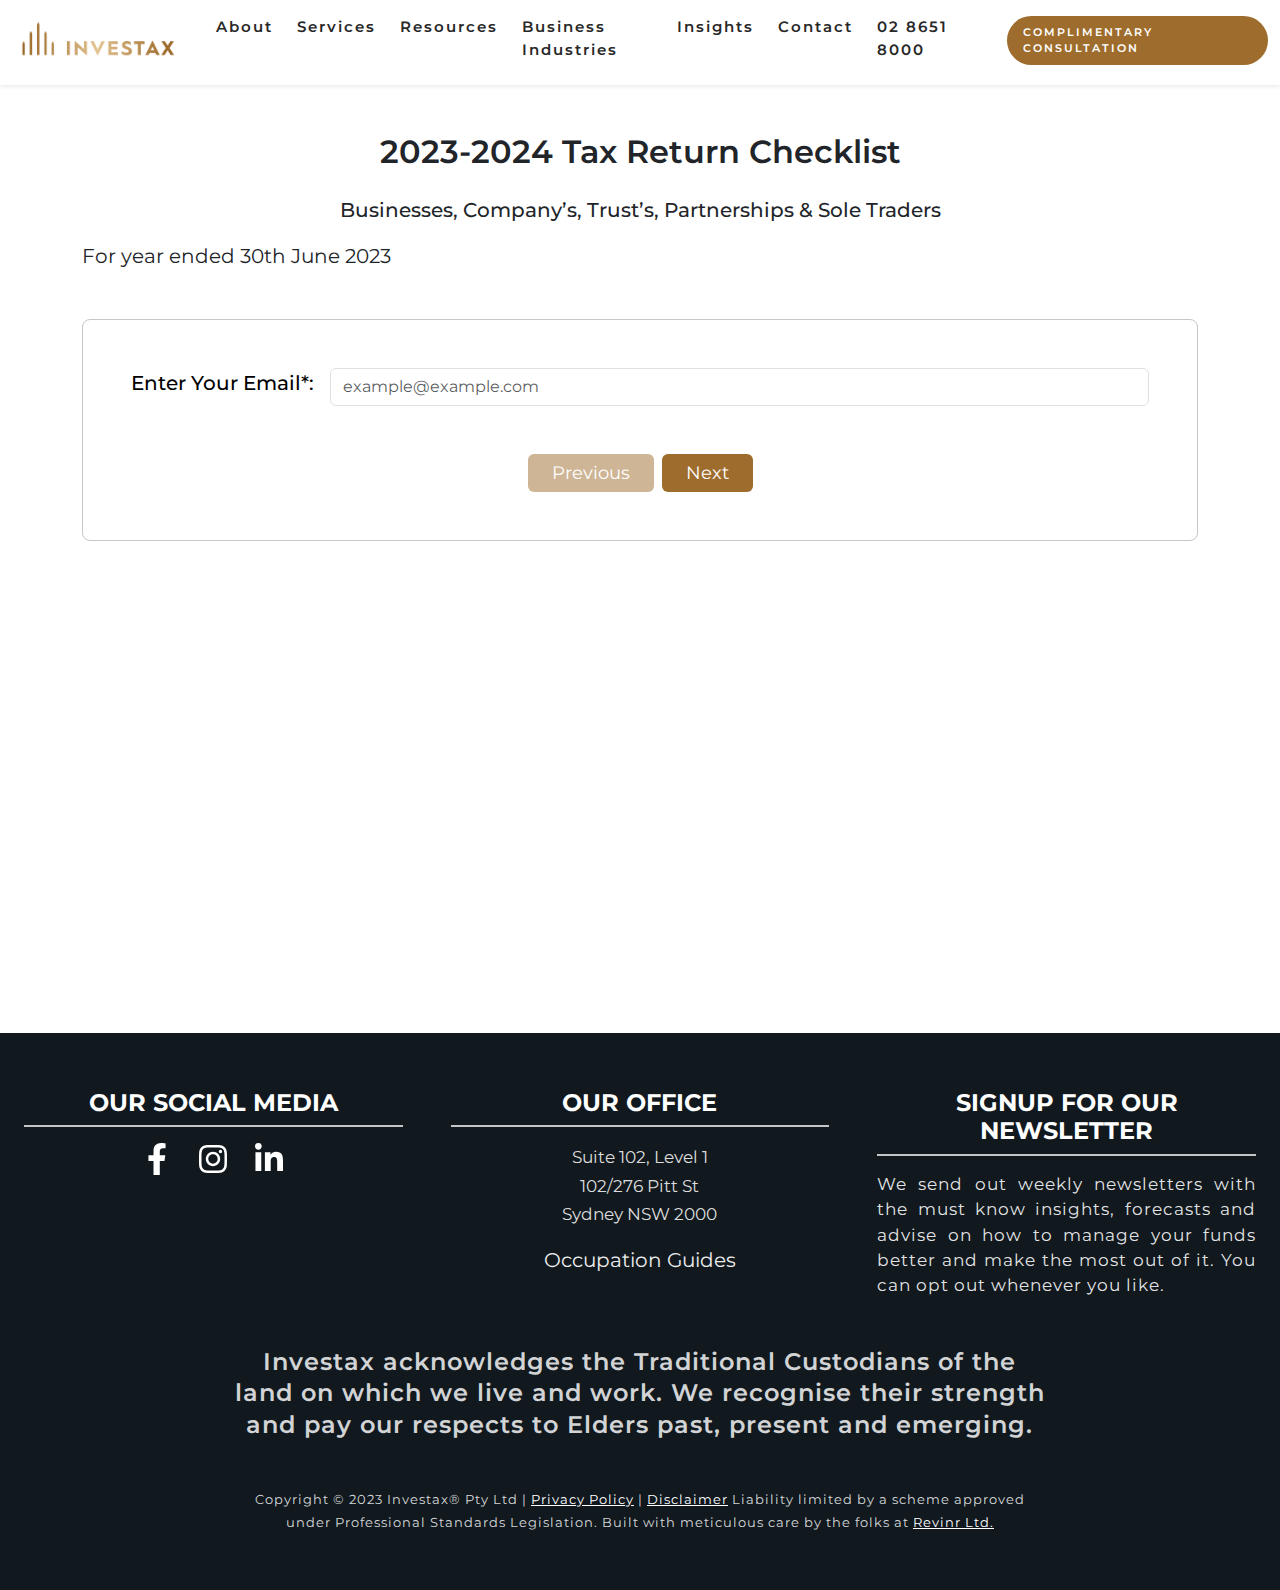
==== commit 034140c2: "navbar added" ====
--- a/company-trust-partnership.html
+++ b/company-trust-partnership.html
@@ -4,6 +4,15 @@
     <meta charset="UTF-8" />
     <meta name="viewport" content="width=device-width, initial-scale=1.0" />
 
+    <!-- google font montserrat -->
+    <link rel="preconnect" href="https://fonts.googleapis.com">
+    <link rel="preconnect" href="https://fonts.gstatic.com" crossorigin>
+    <link href="https://fonts.googleapis.com/css2?family=Montserrat:ital,wght@0,100..900;1,100..900&display=swap" rel="stylesheet">
+
+    
+    <!-- font awesome -->
+    <link rel="stylesheet" href="https://cdnjs.cloudflare.com/ajax/libs/font-awesome/6.6.0/css/all.min.css" integrity="sha512-Kc323vGBEqzTmouAECnVceyQqyqdsSiqLQISBL29aUW4U/M7pSPA/gEUZQqv1cwx4OnYxTxve5UMg5GT6L4JJg==" crossorigin="anonymous" referrerpolicy="no-referrer" />
+    
     <!-- bootstrap 5 -->
     <link
       rel="stylesheet"
@@ -19,7 +28,7 @@
     <title>Businesses, Company's, Trust's, Partnerships & Sole Traders</title>
   </head>
   <body>
-    <nav class="navbar navbar-expand-lg bg-body-tertiary shadow-sm">
+    <nav class="navbar navbar-expand-lg bg-white shadow-sm">
       <div class="container-fluid">
         <a class="navbar-brand" href="/">
           <img src="./img/Investax-Logo.png" alt="" />
@@ -39,26 +48,311 @@
           <ul
             class="navbar-nav mx-auto mb-2 mb-lg-0 pt-3 pt-lg-0 gap-0 gap-lg-2"
           >
+            <!-- about -->
             <li class="nav-item">
-              <a class="nav-link" href="/">Home</a
+              <a class="nav-link" >About</a
               >
+              <div class="sub-menu">
+                <div class="row g-3">
+                  <div class="col-12 col-lg-4 feature-container">
+                    <div>
+                      <img src="https://investax.com.au/wp-content/themes/investax/images/about-investax-menu-feature-img.jpg" alt="">
+
+                      <p class="mt-3 text-justify" style="color: #282828;line-height: 1.7; font-size: 1rem;">
+                        Explore our team page to discover the talented individuals behind Investax and learn why we are the preferred choice for accounting services and advisory solutions.
+                      </p>
+
+                    </div>
+                  </div>
+                  <div class="col-12 col-lg-4">
+                    <ul class="sub-nav-menu">
+
+                      <li class="sub-menu-item">
+                        <a class="menu-btn " href="https://investax.com.au/investax-team/" target="_blank">Investax Team</a>
+                      </li>
+
+                      <li class="sub-menu-item">
+                        <a class="menu-btn " href="https://investax.com.au/why-investax/" target="_blank">Why Investax</a>
+                      </li>
+
+                      <li class="sub-menu-item">
+                        <a class="menu-btn " href="https://investax.com.au/our-clients/" target="_blank">Our Clients</a>
+                      </li>
+      
+                    </ul>
+                  </div>
+                  <div class="col-12 col-lg-4 last-submenu-container"></div>
+                </div>
+              </div>
             </li>
+
+            <!-- services -->
             <li class="nav-item">
-              <a class="nav-link" href="https://investax.com.au/insight/"
-              target="_blank">Insight Article</a
+              <a class="nav-link" >Services</a
               >
+              <div class="sub-menu">
+                <div class="row g-3">
+                  <div class="col-12 col-lg-4 feature-container">
+                    <div>
+                      <img src="https://investax.com.au/wp-content/themes/investax/images/about-investax-menu-feature-img.jpg" alt="">
+
+                      <p class="mt-3 text-justify" style="color: #282828;line-height: 1.7; font-size: 1rem;">
+                        Explore our team page to discover the talented individuals behind Investax and learn why we are the preferred choice for accounting services and advisory solutions.
+                      </p>
+
+                    </div>
+                  </div>
+                  <div class="col-12 col-lg-4">
+                    <ul class="sub-nav-menu">
+
+                      <li class="sub-menu-item">
+                        <a class="menu-btn">
+                          <span> Accounting &amp; Tax Services</span>
+                          <span class="icon">
+                            <i class="fa-solid fa-chevron-right"></i>
+                        </a>
+      
+                        <div class="second-sub-menu-container">
+                          <ul>
+                            <li>
+                              <a href="https://investax.com.au/service/income-tax-and-compliance" target="_blank">Income Tax &amp; Compliance</a>
+                            </li>
+                            <li>
+                              <a href="https://investax.com.au/service/investment-property-tax" target="_blank">Investment Property Tax</a>
+                            </li>
+                            <li>
+                              <a href="https://investax.com.au/service/small-business-tax" target="_blank">Small Business Tax</a>
+                            </li>
+                            <li>
+                              <a href="https://investax.com.au/service/stp-bas-ias-and-fbt/" target="_blank">STP, IAS, FBT and BAS Returns</a>
+                            </li>
+                          </ul>
+                        </div>
+      
+                      </li>
+      
+                      <li class="sub-menu-item">
+                        <a class="menu-btn">
+                          <span>Advisory Services</span>
+                          <span class="icon">
+                            <i class="fa-solid fa-chevron-right"></i>
+                          </span>
+                        </a>
+                        <div class="second-sub-menu-container">
+                          <ul>
+                            <li>
+                              <a href="https://investax.com.au/service/start-up-business/" target="_blank">Start Up Business</a>
+                            </li>
+                            <li>
+                              <a href="https://investax.com.au/service/business-structure" target="_blank">Business Structure</a>
+                            </li>
+                            <li>
+                              <a href="https://investax.com.au/service/investment-structure" target="_blank">Investment Structure</a>
+                            </li>
+                            <li>
+                              <a href="https://investax.com.au/service/asset-protection" target="_blank">Asset Protection</a>
+                            </li>
+      
+                          </ul>
+                        </div>
+                      </li>
+      
+                      <li class="sub-menu-item">
+                        <a class="menu-btn">
+                          <span>Wealth &amp; Finance</span>
+                          <span class="icon">
+                            <i class="fa-solid fa-chevron-right"></i>
+                          </span>
+                        </a>
+                        <div class="second-sub-menu-container">
+                          <ul>
+                            <li>
+                              <a href="https://investax.com.au/service/smsf-tax-return-and-audit/" target="_blank">SMSF Tax Return &amp; Audit Services</a>
+                            </li>
+                            <li>
+                              <a href="https://investax.com.au/service/smsf-establishment-services" target="_blank">SMSF Establishment Services</a>
+                            </li>
+                          </ul>
+                        </div>
+                      </li>
+      
+                    </ul>
+                  </div>
+                  <div class="col-12 col-lg-4 last-submenu-container"></div>
+                </div>
+              </div>
             </li>
+
+            <!-- Resources -->
             <li class="nav-item">
-              <a class="nav-link" href="https://investax.com.au/case-study/"
-              target="_blank">Case Study</a
+              <a class="nav-link" >Resources</a
               >
+              <div class="sub-menu">
+                <div class="row g-3">
+                  <div class="col-12 col-lg-4 feature-container">
+                    <div>
+                      <img src="https://investax.com.au/wp-content/themes/investax/images/menu-feature-resource.jpg" alt="">
+
+                      <p>
+                        Discover a wealth of valuable resources on our Resource Pages, offering a wide range of ebooks, tax checklists, and occupation guides.
+                      </p>
+
+                    </div>
+                  </div>
+                  <div class="col-12 col-lg-4">
+                    <ul class="sub-nav-menu">
+
+                      <li class="sub-menu-item">
+                        <a class="menu-btn" href="https://investax.com.au/ebook-library/" target="_blank">E-Book Library</a>
+                      </li>
+
+                      
+                      
+                      <li class="sub-menu-item">
+                        <a class="menu-btn">
+                          <span>Knowledge Base</span>
+                          <span class="icon">
+                            <img src="https://investax.com.au/wp-content/themes/investax/images/chevron-right-solid.svg" alt="">
+                          </span>
+                        </a>
+                        <div class="second-sub-menu-container">
+                          <ul>
+                            <li>
+                                    <a class="menu-btn" href="https://investax.com.au/knowledge-base/" target="_blank">Knowledge Base</a>
+                                  </li>
+          
+                                  <li>
+                                    <a href="https://investax.com.au/year-end-tax-planning/" target="_blank">Year end tax planning guide</a>
+                                  </li>
+                                  
+                                  <li>
+                                    <a href="https://investax.com.au/occupation-guides/" target="_blank">Occupation Guides</a>
+                                  </li>
+                          </ul>
+                        </div>
+                      </li>
+
+                      
+                      <li class="sub-menu-item">
+                        <a class="menu-btn">
+                          <span>Tools</span>
+                          <span class="icon">
+                            <img src="https://investax.com.au/wp-content/themes/investax/images/chevron-right-solid.svg" alt="">
+                          </span>
+                        </a>
+                        <div class="second-sub-menu-container">
+                          <ul>
+                            <li>
+                              <a href="https://investax.com.au/tax-e-check-list/" target="_blank">Checklists and Info-Graphs</a>
+                            </li>
+          
+                            <li>
+                              <a href="https://investax.com.au/calculator/" target="_blank">Calculator</a>
+                            </li>
+                          </ul>
+                        </div>
+                      </li>
+
+
+                    </ul>
+                  </div>
+                  <div class="col-12 col-lg-4 last-submenu-container"></div>
+                </div>
+              </div>
             </li>
+
+            <!-- Business Industries -->
+            <li class="nav-item" id="menu-item-industries">
+              <a class="nav-link" >Business Industries</a
+              >
+              <div class="sub-menu">
+                <ul id="sub-nav-menu">
+                  <li>
+                    <a href="https://investax.com.au/industries/gym-fitness-club/" target="_blank">Gym/Fitness Club</a>
+                  </li>
+                  <li>
+                    <a href="https://investax.com.au/industries/medical-practice/" target="_blank">Medical Practices</a>
+                  </li>
+                  <li>
+                    <a href="https://investax.com.au/industries/primary-producers/" target="_blank">Primary Production</a>
+                  </li>
+                  <li>
+                    <a href="https://investax.com.au/industries/construction/" target="_blank">Construction</a>
+                  </li>
+                  <li>
+                    <a href="https://investax.com.au/industries/trades/" target="_blank">Trades</a>
+                  </li>
+                  <li>
+                    <a href="https://investax.com.au/industries/real-estate/" target="_blank">Real Estate Business</a>
+                  </li>
+                  <li>
+                    <a href="https://investax.com.au/industries/coffee-shop-restaurants/" target="_blank">Coffee Shops &amp; Restaurants</a>
+                  </li>
+                  <li>
+                    <a href="https://investax.com.au/industries/industrial/" target="_blank">Industrial  </a>
+                  </li>
+                  <li>
+                    <a href="https://investax.com.au/industries/legal-practice/" target="_blank">Legal Practices</a>
+                  </li>
+                  <li>
+                    <a href="https://investax.com.au/industries/retail/" target="_blank">Retail </a>
+                  </li>
+                </ul>
+              </div>
+            </li>
+
+            <!-- Insights -->
             <li class="nav-item">
-              <a class="nav-link" href="https://investax.com.au/frequently-asked-questions/" target="_blank">Frequently Asked Questions</a>
+              <a class="nav-link" >Insights</a
+              >
+              <div class="sub-menu">
+                <div class="row g-3">
+                  <div class="col-12 col-lg-4 feature-container">
+                    <div>
+                      <img src="https://investax.com.au/wp-content/themes/investax/images/about-investax-menu-feature-img.jpg" alt="">
+
+                      <p class="mt-3 text-justify" style="color: #282828;line-height: 1.7; font-size: 1rem;">
+                        Explore our team page to discover the talented individuals behind Investax and learn why we are the preferred choice for accounting services and advisory solutions.
+                      </p>
+
+                    </div>
+                  </div>
+                  <div class="col-12 col-lg-4">
+                    <ul class="sub-nav-menu">
+
+                      <li class="sub-menu-item">
+                        <a class="menu-btn" href="https://investax.com.au/insight" target="_blank">Insight Articles</a>
+                      </li>
+
+                      <li class="sub-menu-item">
+                        <a class="menu-btn" href="https://investax.com.au/case-study/" target="_blank">Case Studies</a>
+                      </li>
+
+                      <li class="sub-menu-item">
+                        <a class="menu-btn active" href="https://investax.com.au/frequently-asked-questions/" target="_blank">Frequently Asked Questions</a>
+                      </li>
+
+
+                    </ul>
+                  </div>
+                  <div class="col-12 col-lg-4 last-submenu-container"></div>
+                </div>
+              </div>
             </li>
+
+            <!-- contact -->
+            <li class="nav-item">
+              <a class="menu-btn" href="https://investax.com.au/contact-us/" target="_blank">Contact</a>
+            </li>
+
           </ul>
 
-          <a href="https://investax.com.au/complimentary-consultation/" class="link-btn" target="_blank">Complimentary Consultation</a>
+          <div class="navbar-cta-links">
+            <a style="width: fit-content; display: flex;
+            flex-direction: row; align-items: center; gap: .5rem;" class="p-0" href="tel:0286518000"> <i class="fa-solid fa-phone"></i></span> <span>02 8651 8000</span></a>
+
+            <a href="https://investax.com.au/complimentary-consultation/" class="link-btn" target="_blank">Complimentary Consultation</a>
+          </div>
         </div>
       </div>
     </nav>
--- a/css/style.css
+++ b/css/style.css
@@ -1,10 +1,23 @@
+body {
+  font-family: 'Montserrat', sans-serif;
+}
+
+.h1, .h2, .h3, .h4, .h5, .h6, h1, h2, h3, h4, h5, h6 {
+  font-weight: 600;
+}
+
 /* utility */
 textarea {
   margin-bottom: 1rem;
 }
 /* utility end */
 
+
 /* navbar */
+.navbar {
+  position: relative;
+}
+
 .navbar .navbar-brand {
   max-width: 180px;
 }
@@ -18,12 +31,12 @@
   box-shadow: none !important;
 }
 
-.navbar .nav-item .nav-link {
+/* .navbar .nav-item .nav-link {
   font-size: 1.1rem;
   font-weight: 500;
   color: #282828;
   border-bottom: 3px solid transparent;
-}
+} */
 
 .navbar .nav-item .login-btn-link {
   font-weight: 500;
@@ -55,6 +68,150 @@
 .navbar .link-btn:hover {
   background-color: #61431c;
 }
+
+.navbar ul {
+  padding-left: 0;
+}
+
+.sub-menu {
+  position: absolute;
+  background-color: #fff;
+  box-shadow: 0 10px 10px -5px rgba(0, 0, 0, 0.1);
+  left: 0;
+  right: 0;
+  padding: 2rem 4rem 1rem; 
+  height: auto;
+  z-index: 1;
+  display: none;
+}
+
+@media screen and (max-width: 767px) {
+  .nav-item .sub-menu {
+    position: relative;
+    padding: .35rem .25rem 0;
+    box-shadow: unset;
+  }
+}
+
+.nav-item.active .sub-menu {
+  display: block;
+}
+
+
+
+.sub-menu .feature-container {
+  padding-left: 3rem;
+}
+
+@media screen and (max-width: 767px) {
+  .sub-menu .feature-container {
+    display: none;
+  }
+}
+
+.sub-menu .feature-container img {
+  height: 100%;
+  max-height: 220px;
+}
+
+.sub-menu .sub-nav-menu {
+  text-decoration: none;
+  list-style: none;
+  display: flex;
+  flex-direction: column;
+  width: 100%;
+}
+
+.navbar  a {
+    display: flex ;
+    justify-content: space-between;
+    position: relative;
+    margin-bottom: 0.25rem;
+    padding: 0.5rem;
+    padding-right: 1rem;
+    font-size: .95rem;
+    font-weight: 600;
+    letter-spacing: 2px;
+    border-bottom: 3px solid #fff;
+    border-radius: 0;
+    color: #282828;
+    text-decoration: none;
+}
+
+.navbar  a:hover {
+  border-color: #9e6d2d;
+}
+
+.sub-menu  .second-sub-menu-container {
+  display: none;
+}
+
+.sub-menu  .second-sub-menu-container ul {
+  list-style: none;
+  padding-left: .75rem;
+}
+
+@media screen and (max-width: 767px) {
+  .sub-menu-item.active  .second-sub-menu-container {
+    display: block;
+  }
+}
+
+.last-submenu-container {
+  display: block;
+}
+
+@media screen and (max-width: 767px) {
+  .last-submenu-container {
+    display: none;
+  }
+  
+}
+
+.last-submenu-container ul {
+  list-style: none;
+}
+
+#menu-item-industries #sub-nav-menu {
+  padding: 1rem;
+  max-width: 1200px;
+  width: 100%;
+  margin: 0 auto;
+  display: grid;
+  grid-template-columns: repeat(4, 1fr);
+  gap: 0.5rem;
+  list-style: none;
+}
+
+@media screen and (max-width: 767px) {
+  #menu-item-industries #sub-nav-menu {
+    grid-template-columns: repeat(1, 1fr);
+  }
+}
+
+#menu-item-industries #sub-nav-menu li {
+  padding: 0;
+}
+
+#menu-item-industries #sub-nav-menu li a {
+  font-size: 0.90rem;
+  letter-spacing: .5px;
+  padding: 0;
+}
+
+.navbar-cta-links {
+  display: flex;
+  flex-direction: row;
+  align-items: center;
+  gap: 1rem;
+}
+@media screen and (max-width: 767px) {
+  .navbar-cta-links {
+    flex-direction: column;
+    align-items: flex-start;
+  }
+}
+
 /* navbar end */
 
 /* footer */
